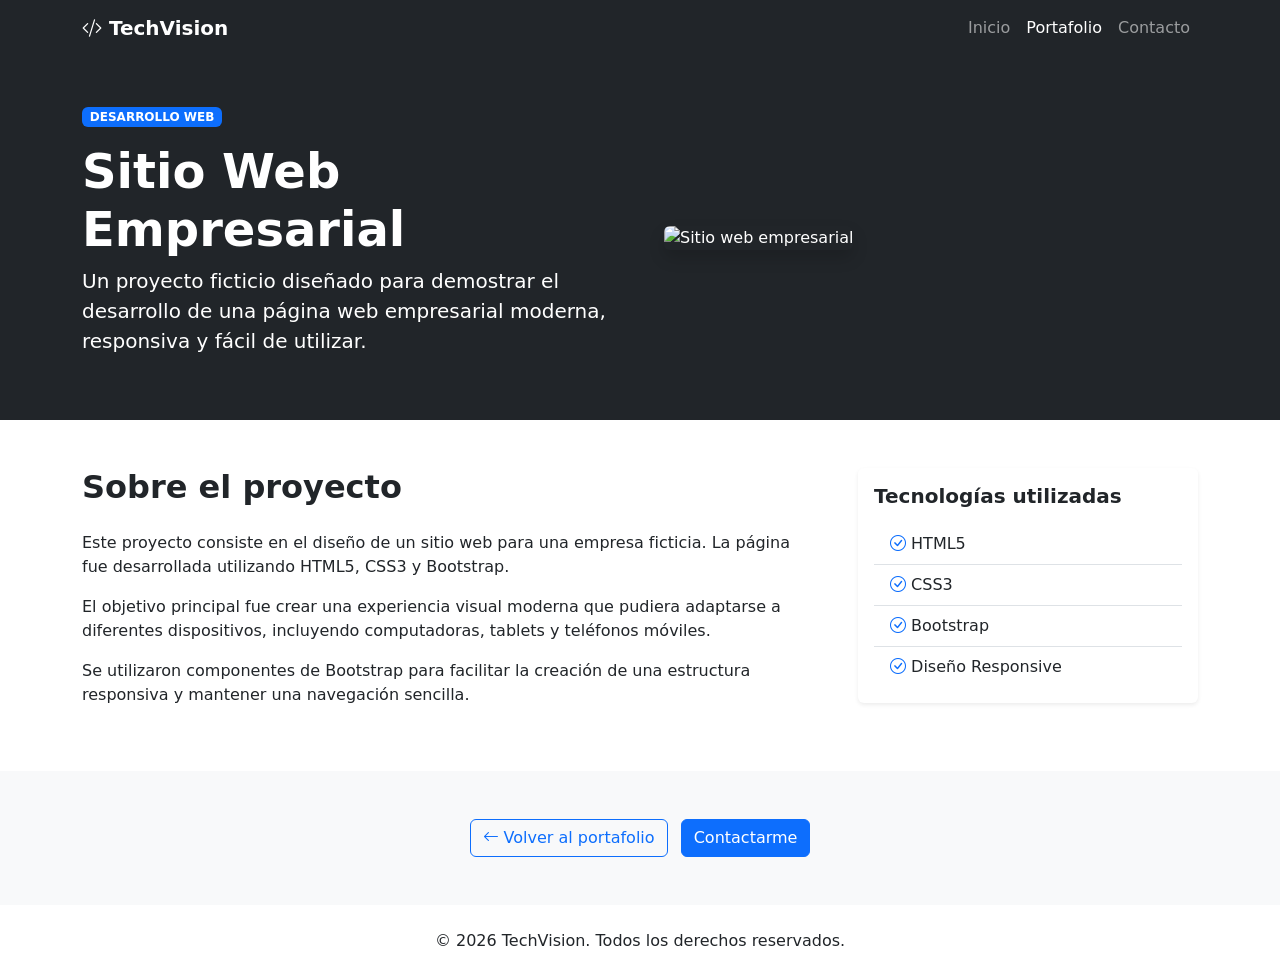
==== proyecto1.html @ 4f75c21c "Create responsive TechVision website" ====
<!DOCTYPE html>
<html lang="es">
<head>
    <!-- Configuración HTML5 -->
    <meta charset="UTF-8">
    <meta name="viewport" content="width=device-width, initial-scale=1.0">

    <title>TechVision | Proyecto 1</title>

    <!-- Bootstrap CSS -->
    <link 
        href="https://cdn.jsdelivr.net/npm/bootstrap@5.3.3/dist/css/bootstrap.min.css" 
        rel="stylesheet"
    >

    <!-- Bootstrap Icons -->
    <link 
        rel="stylesheet" 
        href="https://cdn.jsdelivr.net/npm/bootstrap-icons@1.11.3/font/bootstrap-icons.min.css"
    >

    <!-- CSS personalizado -->
    <link rel="stylesheet" href="css/styles.css">
</head>

<body>

    <!-- NAVBAR -->
    <nav class="navbar navbar-expand-lg navbar-dark bg-dark fixed-top">

        <div class="container">

            <a class="navbar-brand fw-bold" href="index.html">
                <i class="bi bi-code-slash"></i> TechVision
            </a>

            <button 
                class="navbar-toggler"
                type="button"
                data-bs-toggle="collapse"
                data-bs-target="#navbarNav"
                aria-controls="navbarNav"
                aria-expanded="false"
                aria-label="Mostrar navegación"
            >
                <span class="navbar-toggler-icon"></span>
            </button>

            <div class="collapse navbar-collapse" id="navbarNav">

                <ul class="navbar-nav ms-auto">

                    <li class="nav-item">
                        <a class="nav-link" href="index.html">
                            Inicio
                        </a>
                    </li>

                    <li class="nav-item">
                        <a class="nav-link active" href="portfolio.html">
                            Portafolio
                        </a>
                    </li>

                    <li class="nav-item">
                        <a class="nav-link" href="contacto.html">
                            Contacto
                        </a>
                    </li>

                </ul>

            </div>

        </div>

    </nav>


    <!-- CONTENIDO DEL PROYECTO -->
    <main style="margin-top: 56px;">

        <section class="py-5 bg-dark text-white">

            <div class="container">

                <div class="row align-items-center g-5">

                    <div class="col-lg-6">

                        <span class="badge bg-primary mb-3">
                            DESARROLLO WEB
                        </span>

                        <h1 class="display-5 fw-bold">
                            Sitio Web Empresarial
                        </h1>

                        <p class="lead">
                            Un proyecto ficticio diseñado para demostrar el
                            desarrollo de una página web empresarial moderna,
                            responsiva y fácil de utilizar.
                        </p>

                    </div>

                    <div class="col-lg-6">

                        <img 
                            src="images/project1.jpg"
                            alt="Sitio web empresarial"
                            class="img-fluid rounded shadow"
                        >

                    </div>

                </div>

            </div>

        </section>


        <!-- DESCRIPCIÓN -->
        <section class="py-5">

            <div class="container">

                <div class="row g-5">

                    <div class="col-lg-8">

                        <h2 class="fw-bold mb-4">
                            Sobre el proyecto
                        </h2>

                        <p>
                            Este proyecto consiste en el diseño de un sitio
                            web para una empresa ficticia. La página fue
                            desarrollada utilizando HTML5, CSS3 y Bootstrap.
                        </p>

                        <p>
                            El objetivo principal fue crear una experiencia
                            visual moderna que pudiera adaptarse a diferentes
                            dispositivos, incluyendo computadoras, tablets
                            y teléfonos móviles.
                        </p>

                        <p>
                            Se utilizaron componentes de Bootstrap para
                            facilitar la creación de una estructura
                            responsiva y mantener una navegación sencilla.
                        </p>

                    </div>


                    <div class="col-lg-4">

                        <div class="card border-0 shadow-sm">

                            <div class="card-body">

                                <h3 class="h5 fw-bold">
                                    Tecnologías utilizadas
                                </h3>

                                <ul class="list-group list-group-flush mt-3">

                                    <li class="list-group-item">
                                        <i class="bi bi-check-circle text-primary"></i>
                                        HTML5
                                    </li>

                                    <li class="list-group-item">
                                        <i class="bi bi-check-circle text-primary"></i>
                                        CSS3
                                    </li>

                                    <li class="list-group-item">
                                        <i class="bi bi-check-circle text-primary"></i>
                                        Bootstrap
                                    </li>

                                    <li class="list-group-item">
                                        <i class="bi bi-check-circle text-primary"></i>
                                        Diseño Responsive
                                    </li>

                                </ul>

                            </div>

                        </div>

                    </div>

                </div>

            </div>

        </section>


        <!-- BOTONES -->
        <section class="py-5 bg-light">

            <div class="container text-center">

                <a 
                    href="portfolio.html" 
                    class="btn btn-outline-primary me-2"
                >
                    <i class="bi bi-arrow-left"></i>
                    Volver al portafolio
                </a>

                <a 
                    href="contacto.html" 
                    class="btn btn-primary"
                >
                    Contactarme
                </a>

            </div>

        </section>

    </main>


    <!-- FOOTER -->
    <footer class="footer-section py-4">

        <div class="container text-center">

            <p class="mb-0">
                © 2026 TechVision. Todos los derechos reservados.
            </p>

        </div>

    </footer>


    <!-- Bootstrap JavaScript -->
    <script 
        src="https://cdn.jsdelivr.net/npm/bootstrap@5.3.3/dist/js/bootstrap.bundle.min.js">
    </script>

</body>
</html>
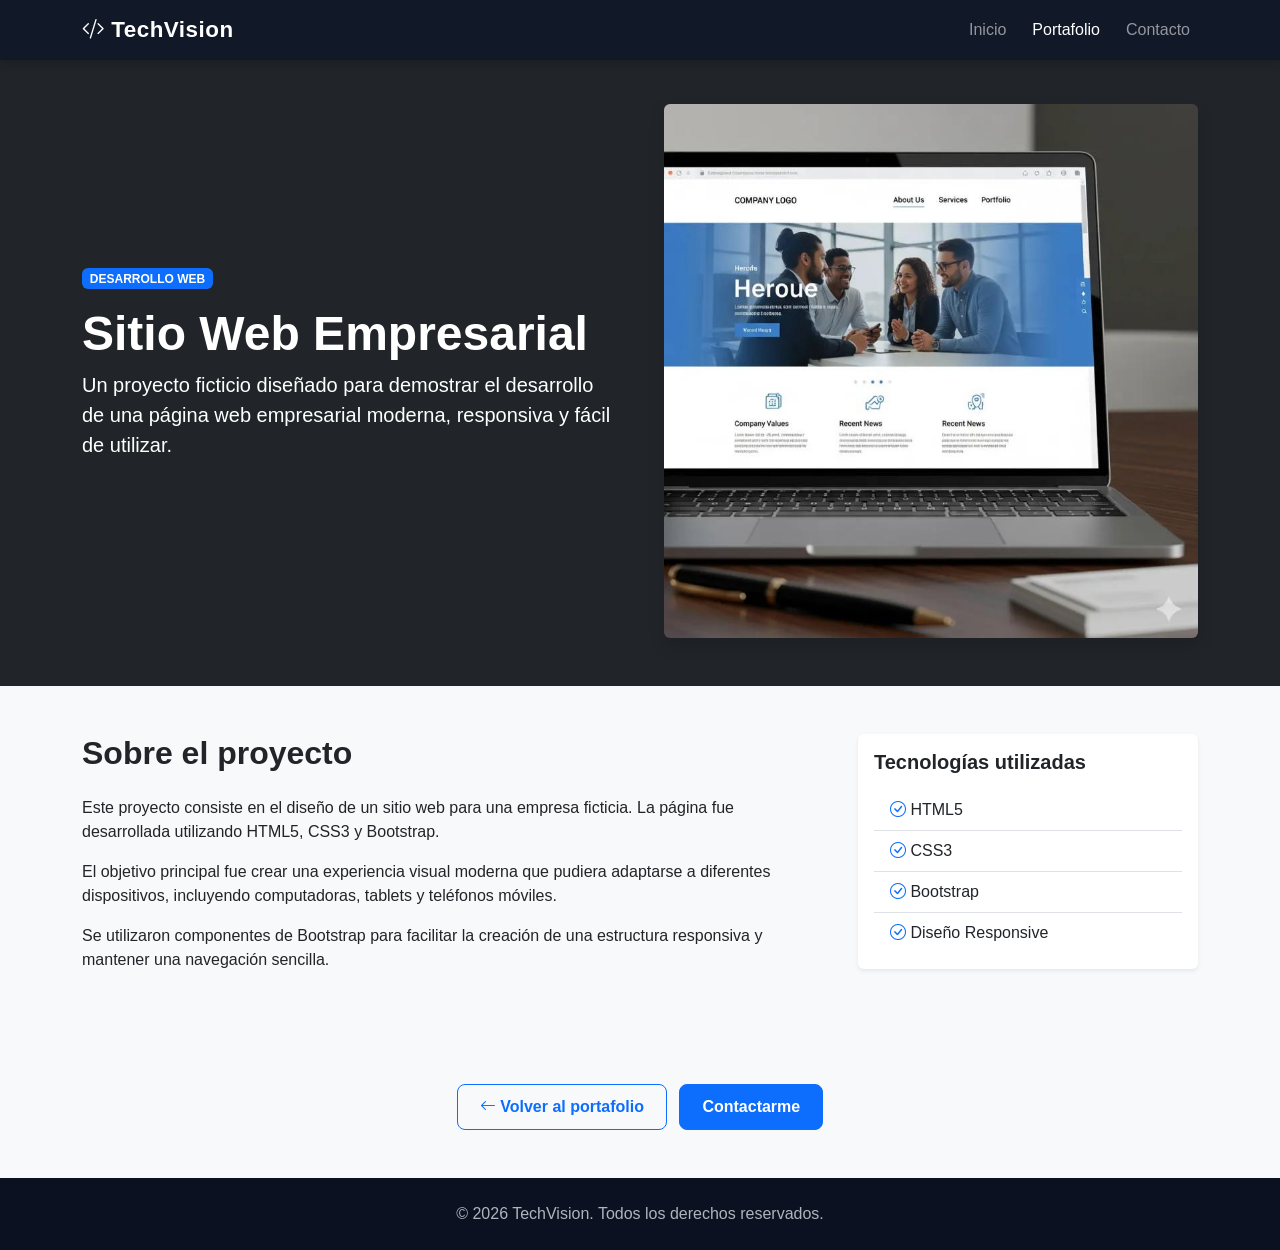
==== commit 883005b9: "Update project images and file structure" ====
--- a/proyecto1.html
+++ b/proyecto1.html
@@ -107,7 +107,7 @@
                     <div class="col-lg-6">
 
                         <img 
-                            src="images/project1.jpg"
+                            src="images/proyecto1.jpg"
                             alt="Sitio web empresarial"
                             class="img-fluid rounded shadow"
                         >
--- a/css/styles.css
+++ b/css/styles.css
@@ -0,0 +1,289 @@
+/* =========================================
+   ESTILOS GENERALES
+========================================= */
+
+html {
+    scroll-behavior: smooth;
+}
+
+body {
+    font-family: "Segoe UI", Arial, sans-serif;
+    color: #212529;
+    background-color: #f8f9fa;
+}
+
+
+/* =========================================
+   NAVBAR
+========================================= */
+
+.navbar {
+    background-color: #111827 !important;
+    box-shadow: 0 2px 10px rgba(0, 0, 0, 0.25);
+}
+
+.navbar-brand {
+    font-size: 1.4rem;
+    letter-spacing: 0.5px;
+}
+
+.nav-link {
+    margin-left: 10px;
+    transition: 0.3s ease;
+}
+
+.nav-link:hover {
+    color: #0d6efd !important;
+}
+
+
+/* =========================================
+   HERO
+========================================= */
+
+.hero-section {
+    min-height: 100vh;
+    position: relative;
+
+    background-image: url("../images/hero.jpg");
+    background-size: cover;
+    background-position: center;
+
+    display: flex;
+    align-items: center;
+    justify-content: center;
+
+    color: white;
+}
+
+.hero-overlay {
+    position: absolute;
+    inset: 0;
+    background: rgba(0, 0, 0, 0.65);
+}
+
+.hero-content {
+    position: relative;
+    z-index: 2;
+    padding-top: 80px;
+}
+
+.hero-content h1 {
+    max-width: 900px;
+    margin: 0 auto;
+}
+
+.hero-content p {
+    max-width: 700px;
+    margin-left: auto;
+    margin-right: auto;
+}
+
+
+/* =========================================
+   SECCIONES
+========================================= */
+
+.section-label {
+    color: #0d6efd;
+    font-weight: 700;
+    letter-spacing: 2px;
+    font-size: 0.85rem;
+}
+
+.about-section {
+    background-color: white;
+}
+
+.services-section {
+    background-color: #f1f5f9;
+}
+
+
+/* =========================================
+   ABOUT
+========================================= */
+
+.about-image img {
+    width: 100%;
+    min-height: 350px;
+    object-fit: cover;
+}
+
+.info-box {
+    background-color: #f8f9fa;
+    padding: 20px;
+    border-radius: 12px;
+    height: 100%;
+    border-left: 4px solid #0d6efd;
+}
+
+.info-box i {
+    color: #0d6efd;
+    font-size: 1.8rem;
+}
+
+.info-box h5 {
+    margin-top: 10px;
+}
+
+
+/* =========================================
+   TARJETAS DE SERVICIOS
+========================================= */
+
+.service-card {
+    background-color: white;
+    border-radius: 15px;
+
+    box-shadow: 0 5px 20px rgba(0, 0, 0, 0.08);
+
+    transition: transform 0.3s ease,
+                box-shadow 0.3s ease;
+}
+
+.service-card:hover {
+    transform: translateY(-8px);
+
+    box-shadow: 0 12px 30px rgba(0, 0, 0, 0.15);
+}
+
+.service-icon {
+    width: 70px;
+    height: 70px;
+
+    margin: 0 auto;
+
+    display: flex;
+    align-items: center;
+    justify-content: center;
+
+    border-radius: 50%;
+
+    background-color: #0d6efd;
+    color: white;
+
+    font-size: 1.8rem;
+}
+
+
+/* =========================================
+   BOTONES
+========================================= */
+
+.btn {
+    border-radius: 8px;
+    padding: 10px 22px;
+    font-weight: 600;
+}
+
+.btn-primary {
+    background-color: #0d6efd;
+    border-color: #0d6efd;
+}
+
+.btn-primary:hover {
+    background-color: #0b5ed7;
+    border-color: #0b5ed7;
+}
+
+
+/* =========================================
+   CALL TO ACTION
+========================================= */
+
+.cta-section {
+    background-color: #111827;
+    color: white;
+}
+
+.cta-section h2 {
+    font-size: 2.2rem;
+}
+
+
+/* =========================================
+   FOOTER
+========================================= */
+
+.footer-section {
+    background-color: #0b1120;
+    color: #adb5bd;
+}
+
+.social-link {
+    color: white;
+    font-size: 1.3rem;
+    margin-left: 15px;
+    text-decoration: none;
+
+    transition: 0.3s ease;
+}
+
+.social-link:hover {
+    color: #0d6efd;
+}
+
+
+/* =========================================
+   RESPONSIVE
+========================================= */
+
+@media (max-width: 768px) {
+
+    .hero-section {
+        min-height: 90vh;
+    }
+
+    .hero-content h1 {
+        font-size: 2.5rem;
+    }
+
+    .hero-content p {
+        font-size: 1rem;
+    }
+
+    .about-image img {
+        min-height: 250px;
+    }
+
+    .cta-section h2 {
+        font-size: 1.8rem;
+    }
+
+    .navbar-nav {
+        padding-top: 10px;
+    }
+
+    .nav-link {
+        margin-left: 0;
+    }
+}
+
+
+/* =========================================
+   DISPOSITIVOS PEQUEÑOS
+========================================= */
+
+@media (max-width: 576px) {
+
+    .hero-content h1 {
+        font-size: 2rem;
+    }
+
+    .hero-content .btn {
+        width: 100%;
+        margin-right: 0 !important;
+    }
+
+    .hero-content .btn + .btn {
+        margin-top: 10px;
+    }
+
+    .about-section,
+    .services-section,
+    .cta-section {
+        padding-top: 60px !important;
+        padding-bottom: 60px !important;
+    }
+}
